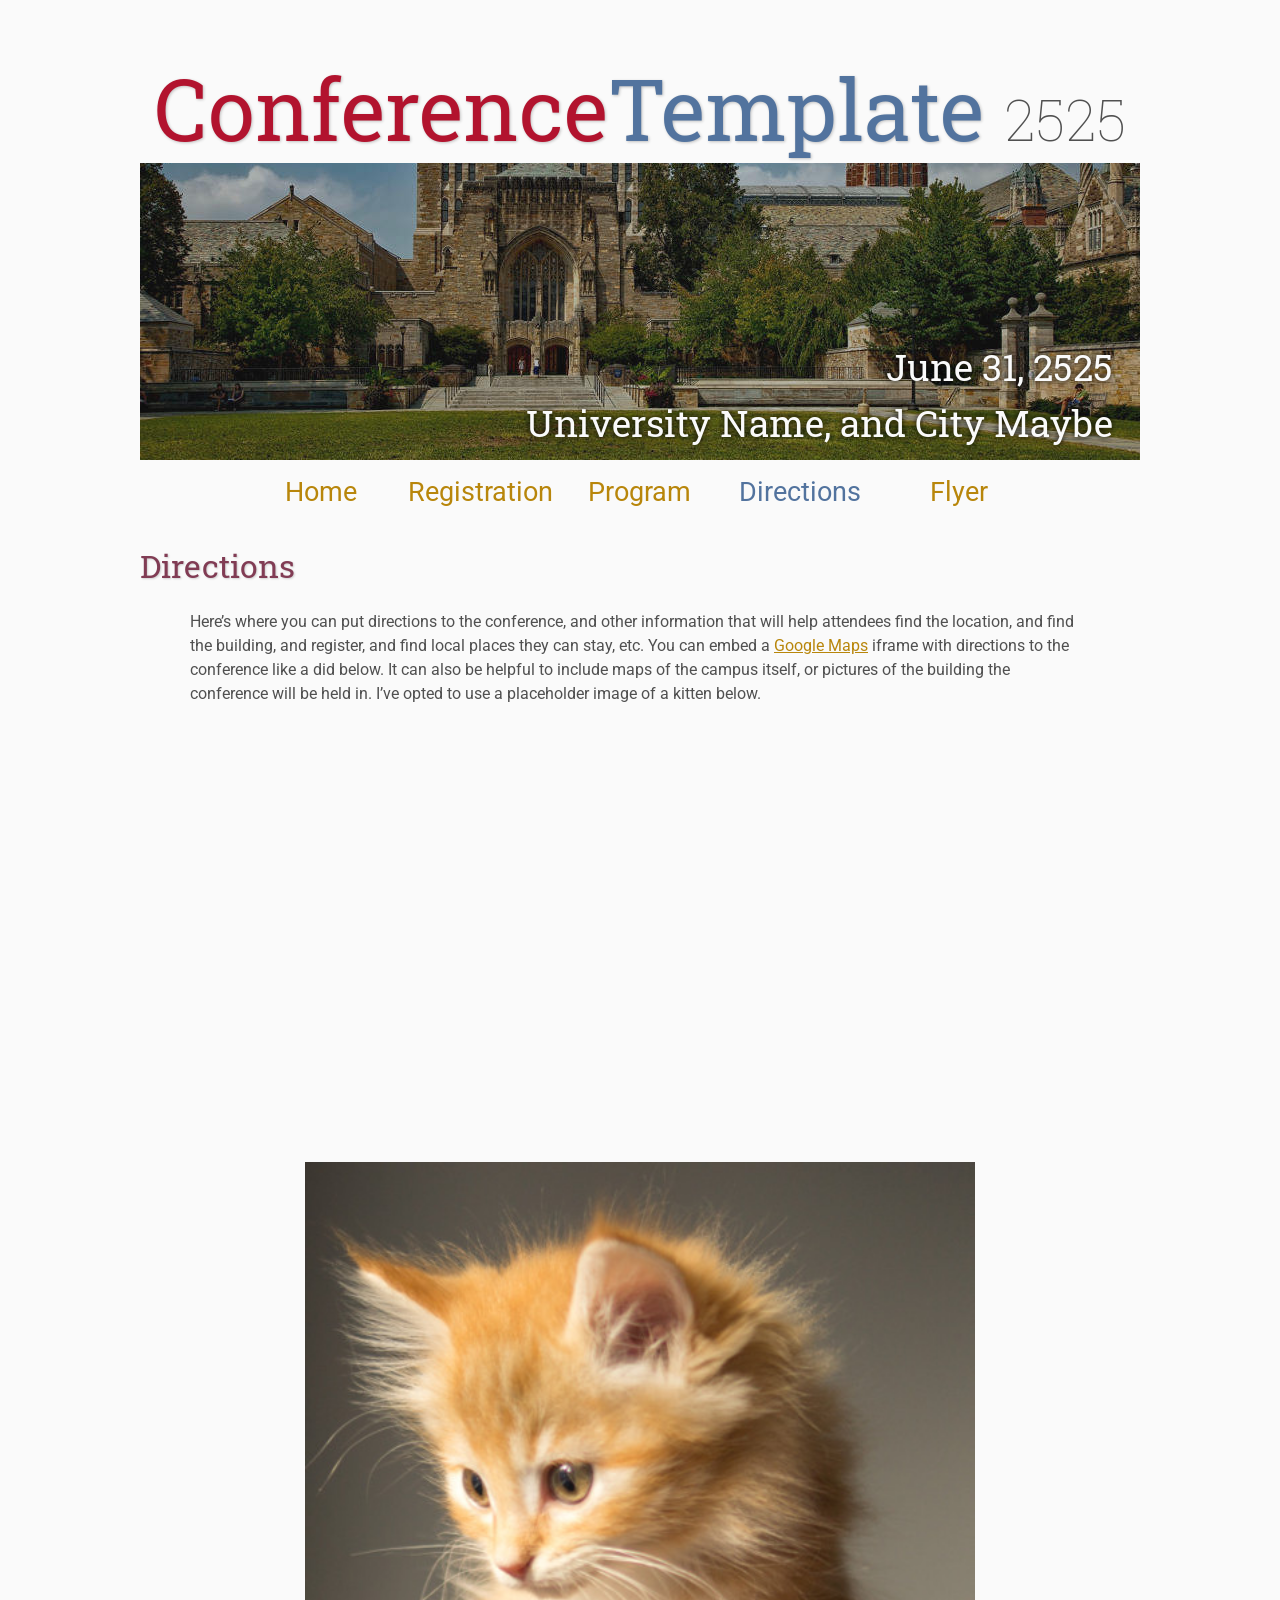
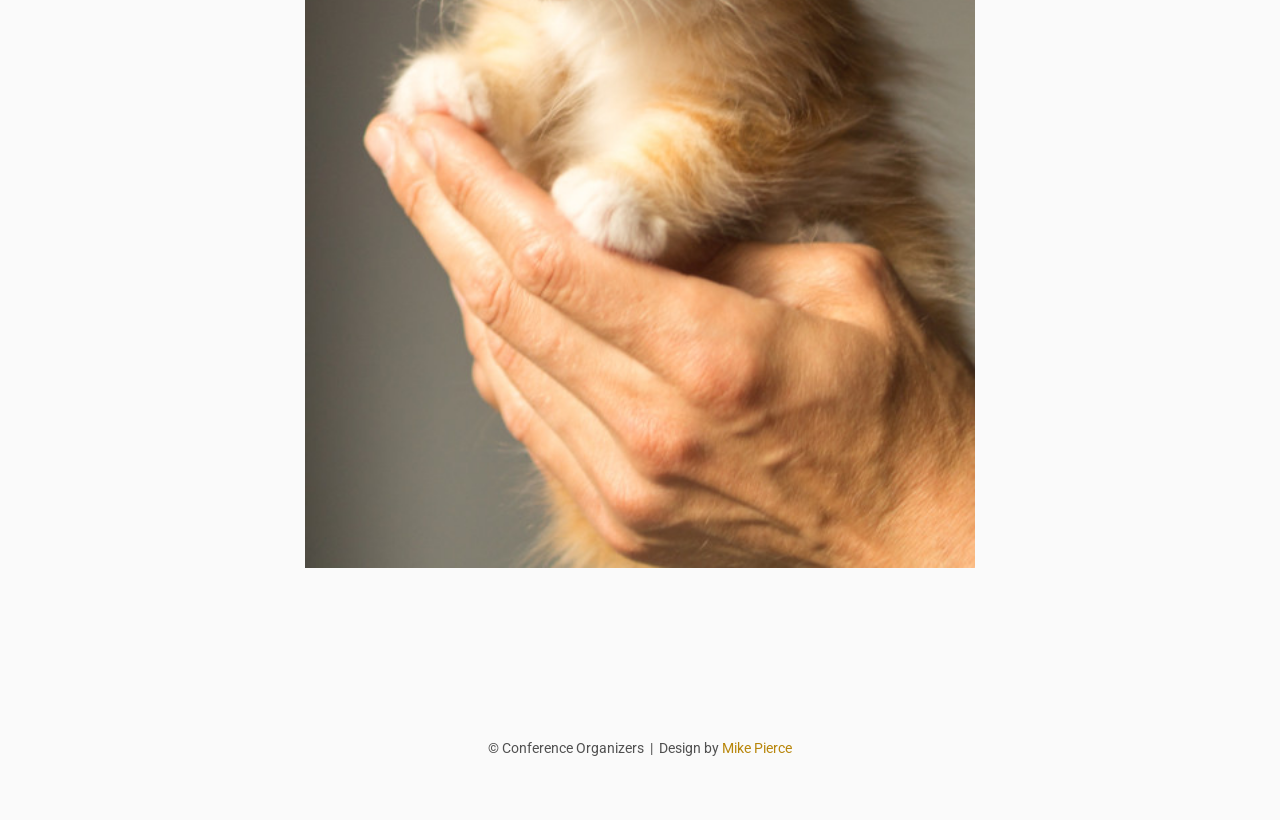
==== directions/index.html @ 4036608b "Initial commit" ====
<!DOCTYPE html>
<html lang='en'>

<head>
    <base href="..">
    <link rel="shortcut icon" type="image/png" href="assets/favicon.png"/>
    <link rel="stylesheet" type="text/css" media="all" href="assets/main.css"/>
    <meta name="description" content="Conference Template">
    <meta name="resource-type" content="document">
    <meta name="distribution" content="global">
    <meta name="KeyWords" content="Conference">
    <title>Directions | Conference Template</title>
</head>

<body>

    <div class="banner">
        <img src="assets/banner.jpg" alt="Conference Template Banner">
        <div class="top-left">
            <span class="title1">Conference</span><span class="title2">Template</span> <span class="year">2525</span>
        </div>
        <div class="bottom-right">
            June 31, 2525 <br> University Name, and City Maybe
        </div>
    </div>

    <table class="navigation">
        <tr>
            <td class="navigation">
                <a title="Conference Home Page" href=".">Home</a>
            </td>
            <td class="navigation">
                <a title="Register for the Conference" href="registration">Registration</a>
            </td>
            <td class="navigation">
                <a title="Conference Program" href="program">Program</a> 
            </td>
            <td class="navigation">
                <a class="current" title="Directions to the Conference" href="directions">Directions</a>
            </td>
            <td class="navigation">
                <a title="Conference Flyer" href="flyer">Flyer</a>
            </td>
        </tr>
    </table>


    <h2>Directions</h2>
    <p>
        Here&rsquo;s where you can put directions to the conference,
        and other information that will help attendees find the location,
        and find the building, and register, and find local places they can stay, etc.
        You can embed a <a href="https://www.google.com/maps">Google Maps</a> iframe
        with directions to the conference like a did below.
        It can also be helpful to include maps of the campus itself,
        or pictures of the building the conference will be held in.
        I&rsquo;ve opted to use a placeholder image of a kitten below.
    </p>

    <iframe class="directions" src="https://www.google.com/maps/embed?pb=!1m18!1m12!1m3!1d134998.56138929052!2d-121.98776790326531!3d37.869213445646146!2m3!1f0!2f0!3f0!3m2!1i1024!2i768!4f13.1!3m3!1m2!1s0x808ff431db2f96d1%3A0x8b99d90a20aa67de!2sMt+Diablo!5e0!3m2!1sen!2sus!4v1561787340910!5m2!1sen!2sus"></iframe>

    <img class="center" src="assets/kitten4.jpg" alt="This is just a kitten right now" id="kitten">

    <footer>
        &copy; Conference Organizers
        &nbsp;|&nbsp; Design by <a href="https://github.com/mikepierce">Mike Pierce</a>
    </footer>

</body>
</html>
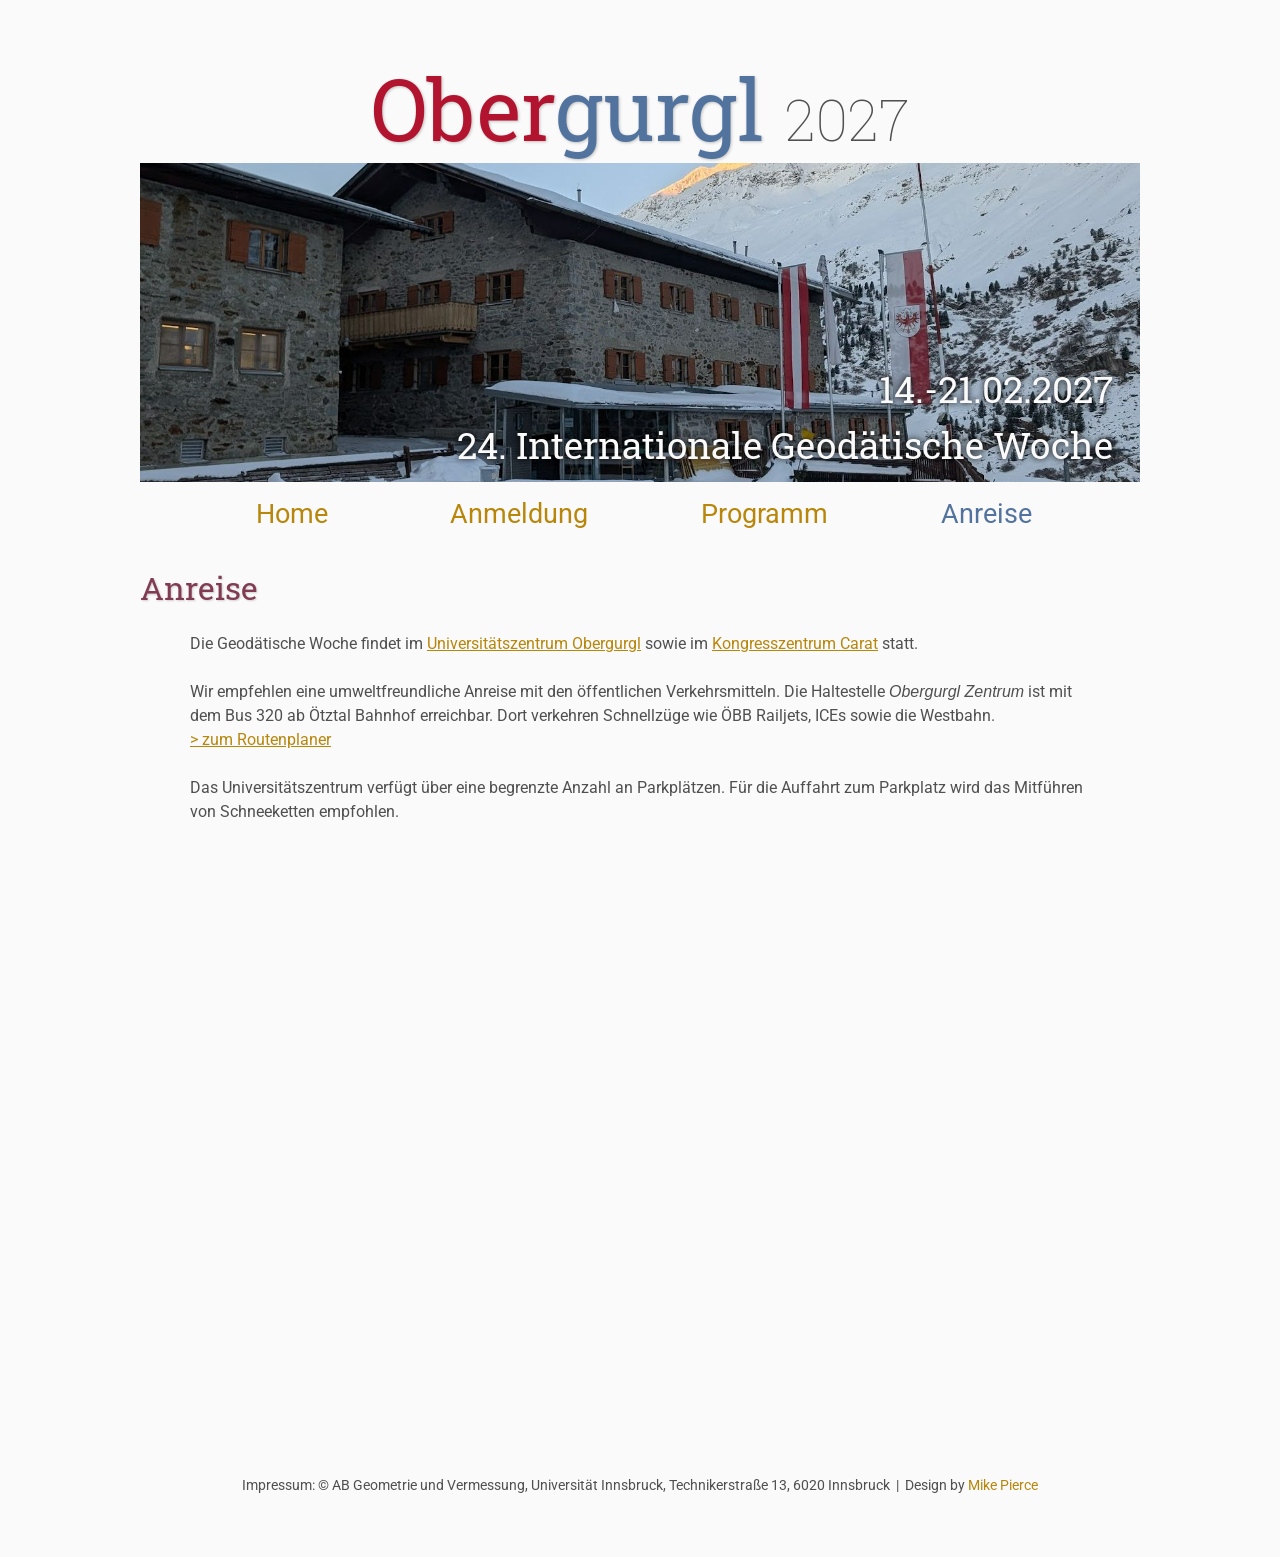
==== commit 27e10fa2: "website overhaul added dates, infos, etc." ====
--- a/directions/index.html
+++ b/directions/index.html
@@ -9,62 +9,65 @@
     <meta name="resource-type" content="document">
     <meta name="distribution" content="global">
     <meta name="KeyWords" content="Conference">
-    <title>Directions | Conference Template</title>
+    <title>Anreise | Obergurgl 2027</title>
+    <meta charset="UTF-8">
 </head>
 
 <body>
 
-    <div class="banner">
-        <img src="assets/banner.jpg" alt="Conference Template Banner">
-        <div class="top-left">
-            <span class="title1">Conference</span><span class="title2">Template</span> <span class="year">2525</span>
-        </div>
-        <div class="bottom-right">
-            June 31, 2525 <br> University Name, and City Maybe
-        </div>
+<div class="banner">
+    <img src="assets/obergurgl_teaser.jpg" alt="Conference Template Banner" style="width:1000px;">
+    <div class="top-left">
+        <span class="title1">Ober</span><span class="title2">gurgl</span> <span class="year">2027</span>
     </div>
+    <div class="bottom-right">
+        14.-21.02.2027 <br> 24. Internationale Geodätische Woche
+    </div>
+</div>
 
-    <table class="navigation">
-        <tr>
-            <td class="navigation">
-                <a title="Conference Home Page" href=".">Home</a>
-            </td>
-            <td class="navigation">
-                <a title="Register for the Conference" href="registration">Registration</a>
-            </td>
-            <td class="navigation">
-                <a title="Conference Program" href="program">Program</a> 
-            </td>
-            <td class="navigation">
-                <a class="current" title="Directions to the Conference" href="directions">Directions</a>
-            </td>
-            <td class="navigation">
-                <a title="Conference Flyer" href="flyer">Flyer</a>
-            </td>
-        </tr>
-    </table>
+<table class="navigation">
+    <tr>
+        <td class="navigation">
+            <a title="Home" href=".">Home</a>
+        </td>
+        <td class="navigation">
+            <a title="Anmeldung" href="registration">Anmeldung</a>
+        </td>
+        <td class="navigation">
+            <a title="Programm" href="program">Programm</a>
+        </td>
+        <td class="navigation">
+            <a  class="current" title="Anreise" href="directions">Anreise</a>
+        </td>
+        <!--
+        <td class="navigation">
+            <a title="Flyer" href="flyer">Flyer</a>
+        </td>-->
+    </tr>
+</table>
 
 
-    <h2>Directions</h2>
+    <h2>Anreise</h2>
     <p>
-        Here&rsquo;s where you can put directions to the conference,
-        and other information that will help attendees find the location,
-        and find the building, and register, and find local places they can stay, etc.
-        You can embed a <a href="https://www.google.com/maps">Google Maps</a> iframe
-        with directions to the conference like a did below.
-        It can also be helpful to include maps of the campus itself,
-        or pictures of the building the conference will be held in.
-        I&rsquo;ve opted to use a placeholder image of a kitten below.
+        Die Geodätische Woche findet im <a href="https://www.uibk.ac.at/de/uz-obergurgl/">Universitätszentrum Obergurgl</a>
+        sowie im <a href="https://www.gurgl-carat.com/de">Kongresszentrum Carat</a> statt.
+    </p>
+    <p>
+        Wir empfehlen eine umweltfreundliche Anreise mit den öffentlichen Verkehrsmitteln. Die Haltestelle <i>Obergurgl Zentrum</i> ist
+        mit dem Bus 320 ab Ötztal Bahnhof erreichbar. Dort verkehren Schnellzüge wie ÖBB Railjets, ICEs sowie die Westbahn.
+        <br>
+        <a href="https://smartride.vvt.at/#">> zum Routenplaner</a>
+    </p>
+    <p>
+        Das Universitätszentrum verfügt über eine begrenzte Anzahl an Parkplätzen. Für die Auffahrt zum Parkplatz wird das Mitführen von Schneeketten empfohlen.
     </p>
 
-    <iframe class="directions" src="https://www.google.com/maps/embed?pb=!1m18!1m12!1m3!1d134998.56138929052!2d-121.98776790326531!3d37.869213445646146!2m3!1f0!2f0!3f0!3m2!1i1024!2i768!4f13.1!3m3!1m2!1s0x808ff431db2f96d1%3A0x8b99d90a20aa67de!2sMt+Diablo!5e0!3m2!1sen!2sus!4v1561787340910!5m2!1sen!2sus"></iframe>
+<iframe src="https://www.google.com/maps/embed?pb=!1m18!1m12!1m3!1d2694.4279669989855!2d11.026466468847667!3d46.868525871413134!2m3!1f0!2f0!3f0!3m2!1i1024!2i768!4f13.1!3m3!1m2!1s0x4782cc6f8c869825%3A0x4c000c60b7c7943d!2sUniversit%C3%A4tszentrum%20Obergurgl!5e0!3m2!1sde!2sat!4v1772059095991!5m2!1sde!2sat" width="1000" height="450" style="border:0;" allowfullscreen="" loading="lazy" referrerpolicy="no-referrer-when-downgrade"></iframe>
 
-    <img class="center" src="assets/kitten4.jpg" alt="This is just a kitten right now" id="kitten">
 
-    <footer>
-        &copy; Conference Organizers
-        &nbsp;|&nbsp; Design by <a href="https://github.com/mikepierce">Mike Pierce</a>
-    </footer>
-
+<footer>
+    Impressum: &copy; AB Geometrie und Vermessung, Universität Innsbruck, Technikerstraße 13, 6020 Innsbruck
+    &nbsp;|&nbsp; Design by <a href="https://github.com/mikepierce">Mike Pierce</a>
+</footer>
 </body>
 </html>
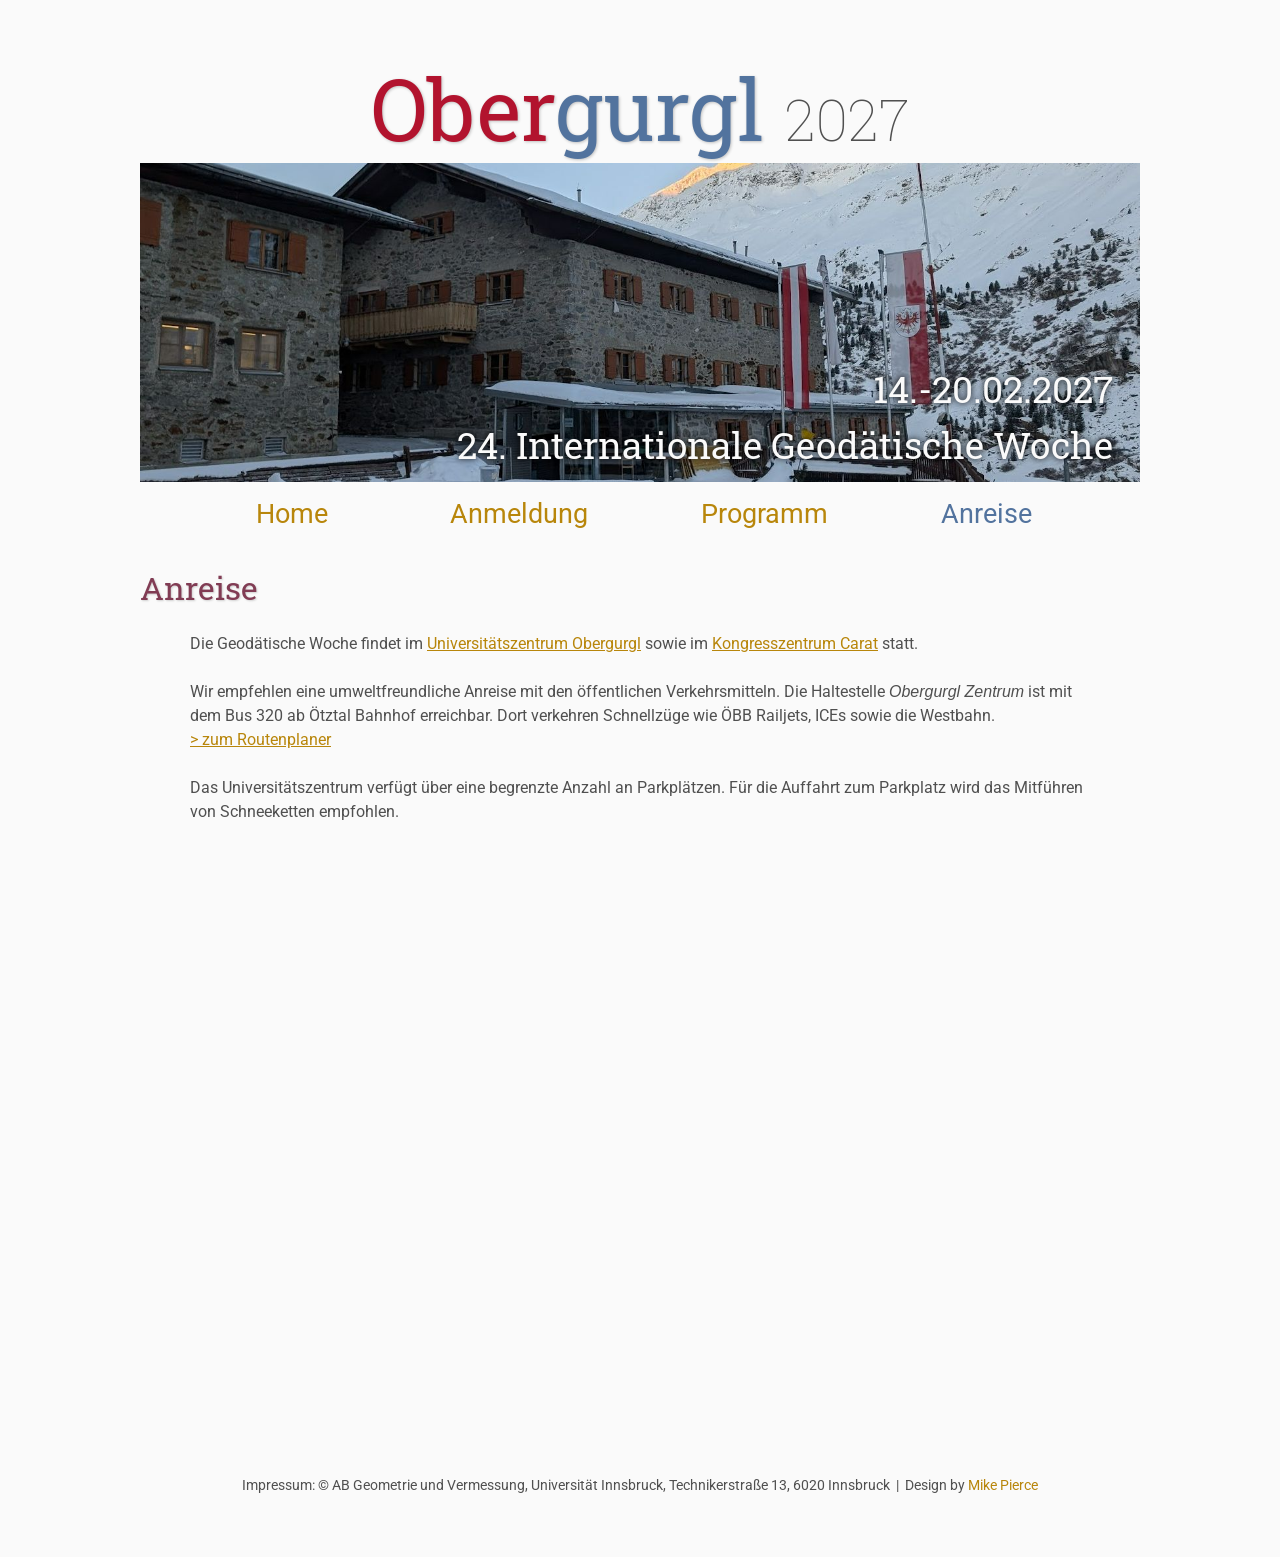
==== commit ee32478c: "changed end date in header" ====
--- a/directions/index.html
+++ b/directions/index.html
@@ -21,7 +21,7 @@
         <span class="title1">Ober</span><span class="title2">gurgl</span> <span class="year">2027</span>
     </div>
     <div class="bottom-right">
-        14.-21.02.2027 <br> 24. Internationale Geodätische Woche
+        14.-20.02.2027 <br> 24. Internationale Geodätische Woche
     </div>
 </div>
 
